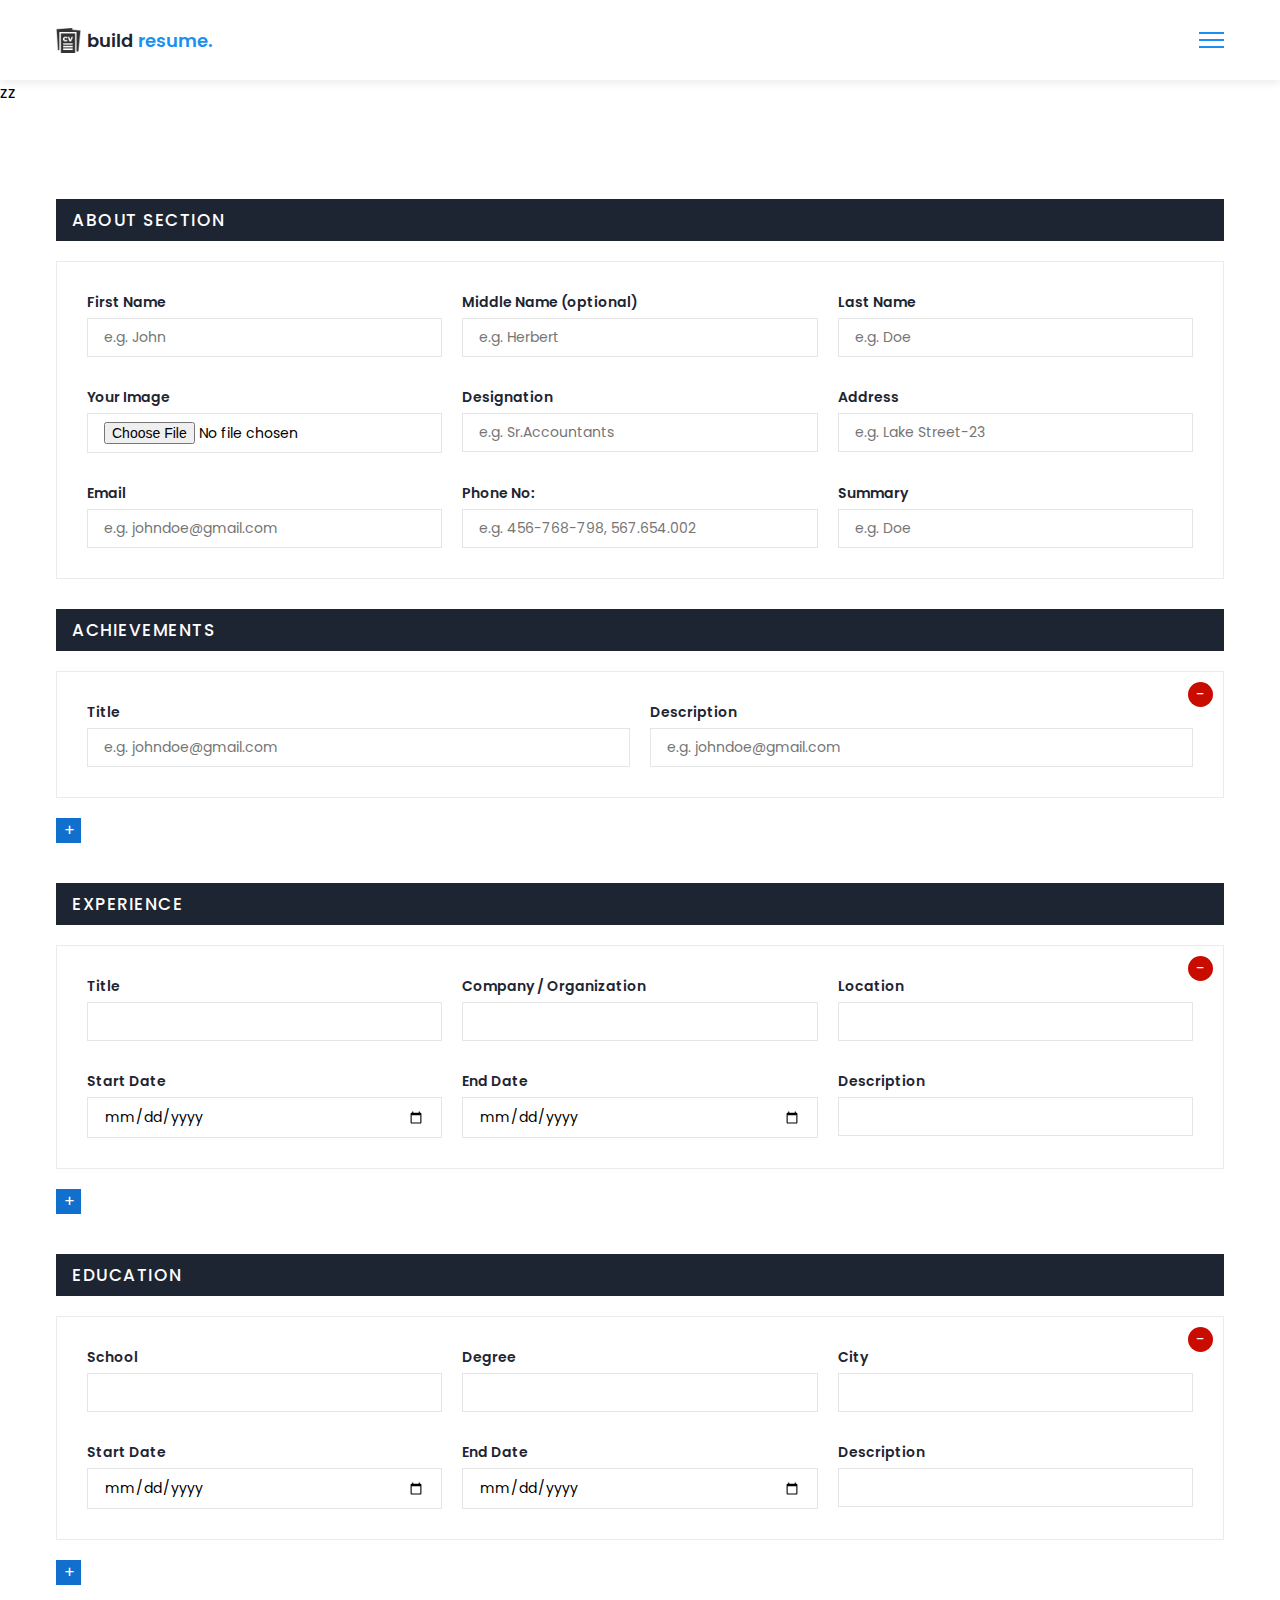
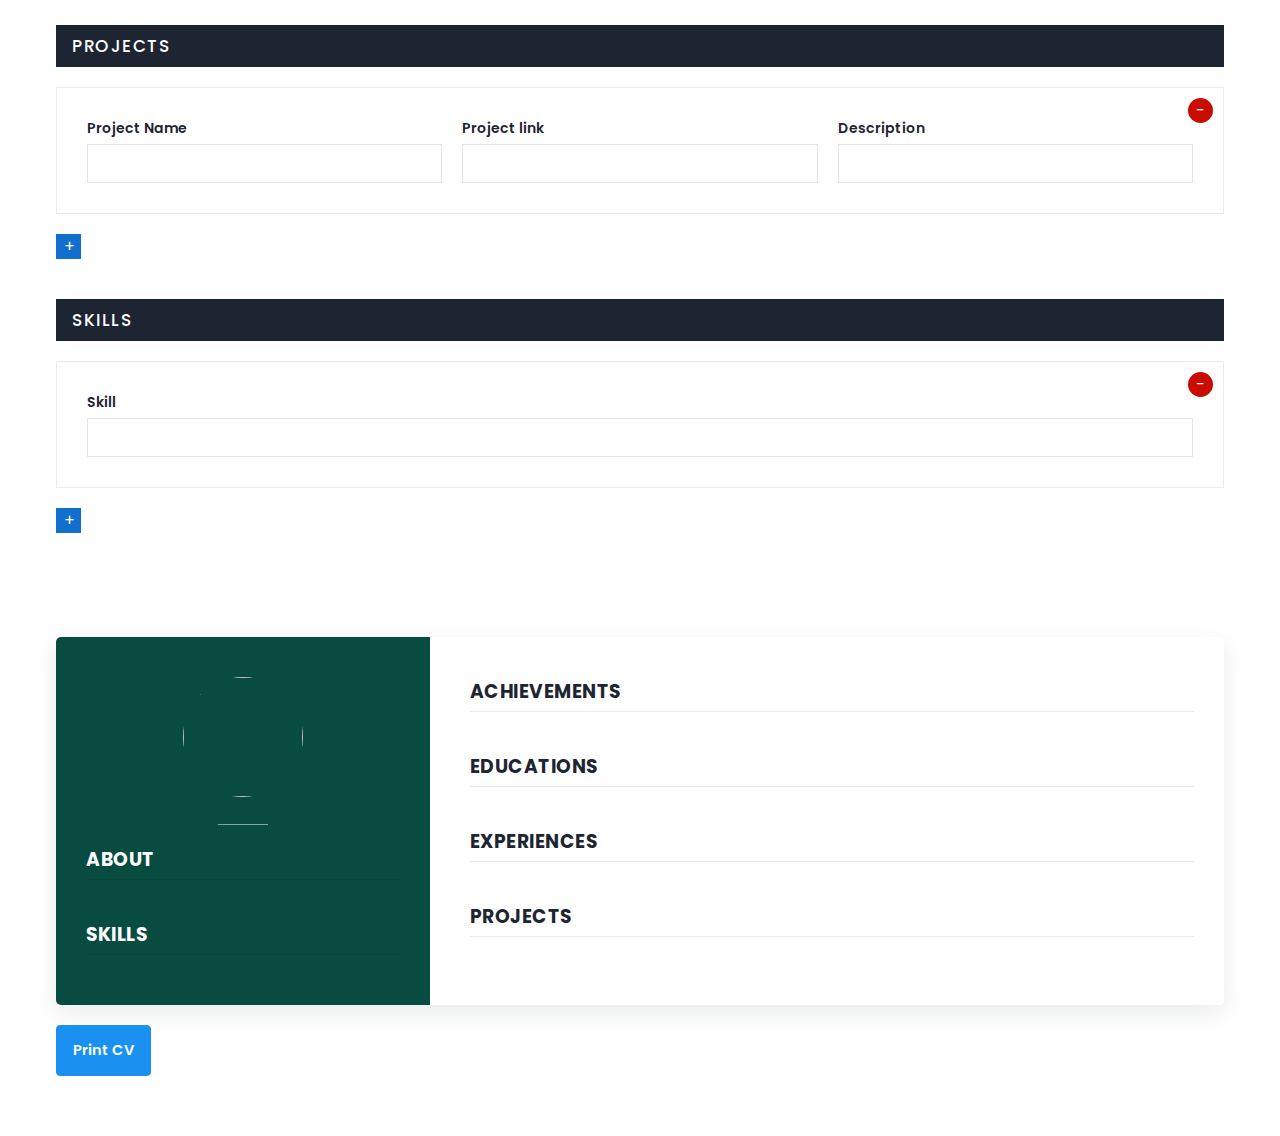
==== resume.html @ 057b0c8b "cv" ====
<!DOCTYPE html>
<html>
    <head>
        <meta charset="utf-8">
        <meta http-equiv="X-UA-Compatible" content="IE=edge">
        <title>Resume Page</title>
        <meta name="description" content="">
        <meta name="viewport" content="width=device-width, initial-scale=1">
        <!-- custom css -->
        <link rel="stylesheet" href="main.css">
    </head>
    <body>
        <nav class = "navbar bg-white">
            <div class="container">
                <div class = "navbar-content">
                    <div class = "brand-and-toggler">
                        <a href = "index.html" class = "navbar-brand">
                            <img src = "images/curriculum-vitae.png" alt = "" class = "navbar-brand-icon">
                            <span class = "navbar-brand-text">build <span>resume.</span>
                        </a>
                        <button type = "button" class = "navbar-toggler-btn">
                            <div class = "bars">
                                <div class = "bar"></div>
                                <div class = "bar"></div>
                                <div class = "bar"></div>
                            </div>
                        </button>
                    </div>
                </div>
            </div>
        </nav>
zz
        <section id = "about-sc" class = "">
            <div class = "container">
                <div class = "about-cnt">
                    <form action="" class="cv-form" id = "cv-form">
                        <div class = "cv-form-blk">
                            <div class = "cv-form-row-title">
                                <h3>about section</h3>
                            </div>
                            <div class = "cv-form-row cv-form-row-about">
                                <div class = "cols-3">
                                    <div class = "form-elem">
                                        <label for = "" class = "form-label">First Name</label>
                                        <input name = "firstname" type = "text" class = "form-control firstname" id = "" onkeyup="generateCV()" placeholder="e.g. John">
                                        <span class="form-text"></span>
                                    </div>
                                    <div class = "form-elem">
                                        <label for = "" class = "form-label">Middle Name <span class = "opt-text">(optional)</span></label>
                                        <input name = "middlename" type = "text" class = "form-control middlename" id = "" onkeyup="generateCV()" placeholder="e.g. Herbert">
                                        <span class="form-text"></span>
                                    </div>
                                    <div class = "form-elem">
                                        <label for = "" class = "form-label">Last Name</label>
                                        <input name = "lastname" type = "text" class = "form-control lastname" id = "" onkeyup="generateCV()" placeholder="e.g. Doe">
                                        <span class="form-text"></span>
                                    </div>
                                </div>

                                <div class="cols-3">
                                    <div class = "form-elem">
                                        <label for = "" class = "form-label">Your Image</label>
                                        <input name = "image" type = "file" class = "form-control image" id = "" accept = "image/*" onchange="previewImage()">
                                    </div>
                                    <div class = "form-elem">
                                        <label for = "" class = "form-label">Designation</label>
                                        <input name = "designation" type = "text" class = "form-control designation" id = "" onkeyup="generateCV()" placeholder="e.g. Sr.Accountants">
                                        <span class="form-text"></span>
                                    </div>
                                    <div class = "form-elem">
                                        <label for = "" class = "form-label">Address</label>
                                        <input name = "address" type = "text" class = "form-control address" id = "" onkeyup="generateCV()" placeholder="e.g. Lake Street-23">
                                        <span class="form-text"></span>
                                    </div>
                                </div>

                                <div class = "cols-3">
                                    <div class = "form-elem">
                                        <label for = "" class = "form-label">Email</label>
                                        <input name = "email" type = "text" class = "form-control email" id = "" onkeyup="generateCV()" placeholder="e.g. johndoe@gmail.com">
                                        <span class="form-text"></span>
                                    </div>
                                    <div class = "form-elem">
                                        <label for = "" class = "form-label">Phone No:</label>
                                        <input name = "phoneno" type = "text" class = "form-control phoneno" id = "" onkeyup="generateCV()" placeholder="e.g. 456-768-798, 567.654.002">
                                        <span class="form-text"></span>
                                    </div>
                                    <div class = "form-elem">
                                        <label for = "" class = "form-label">Summary</label>
                                        <input name = "summary" type = "text" class = "form-control summary" id = "" onkeyup="generateCV()" placeholder="e.g. Doe">
                                        <span class="form-text"></span>
                                    </div>
                                </div>
                            </div>
                        </div>

                        <div class="cv-form-blk">
                            <div class = "cv-form-row-title">
                                <h3>achievements</h3>
                            </div>

                            <div class = "row-separator repeater">
                                <div class = "repeater" data-repeater-list = "group-a">
                                    <div data-repeater-item>
                                        <div class = "cv-form-row cv-form-row-achievement">
                                            <div class = "cols-2">
                                                <div class = "form-elem">
                                                    <label for = "" class = "form-label">Title</label>
                                                    <input name = "achieve_title" type = "text" class = "form-control achieve_title" id = "" onkeyup="generateCV()" placeholder="e.g. johndoe@gmail.com">
                                                    <span class="form-text"></span>
                                                </div>
                                                <div class = "form-elem">
                                                    <label for = "" class = "form-label">Description</label>
                                                    <input name = "achieve_description" type = "text" class = "form-control achieve_description" id = "" onkeyup="generateCV()" placeholder="e.g. johndoe@gmail.com">
                                                    <span class="form-text"></span>
                                                </div>
                                            </div>
                                            <button data-repeater-delete type = "button" class = "repeater-remove-btn">-</button>
                                        </div>
                                    </div>
                                </div>
                                <button type = "button" data-repeater-create value = "Add" class = "repeater-add-btn">+</button>
                            </div>
                        </div>

                        <div class="cv-form-blk">
                            <div class = "cv-form-row-title">
                                <h3>experience</h3>
                            </div>

                            <div class = "row-separator repeater">
                                <div class = "repeater" data-repeater-list = "group-b">
                                    <div data-repeater-item>
                                        <div class = "cv-form-row cv-form-row-experience">
                                            <div class = "cols-3">
                                                <div class = "form-elem">
                                                    <label for = "" class = "form-label">Title</label>
                                                    <input name = "exp_title" type = "text" class = "form-control exp_title" id = "" onkeyup="generateCV()">
                                                    <span class="form-text"></span>
                                                </div>
                                                <div class = "form-elem">
                                                    <label for = "" class = "form-label">Company / Organization</label>
                                                    <input name = "exp_organization" type = "text" class = "form-control exp_organization" id = "" onkeyup="generateCV()">
                                                    <span class="form-text"></span>
                                                </div>
                                                <div class = "form-elem">
                                                    <label for = "" class = "form-label">Location</label>
                                                    <input name = "exp_location" type = "text" class = "form-control exp_location" id = "" onkeyup="generateCV()">
                                                    <span class="form-text"></span>
                                                </div>
                                            </div>

                                            <div class = "cols-3">
                                                <div class = "form-elem">
                                                    <label for = "" class = "form-label">Start Date</label>
                                                    <input name = "exp_start_date" type = "date" class = "form-control exp_start_date" id = "" onkeyup="generateCV()">
                                                    <span class="form-text"></span>
                                                </div>
                                                <div class = "form-elem">
                                                    <label for = "" class = "form-label">End Date</label>
                                                    <input name = "exp_end_date" type = "date" class = "form-control exp_end_date" id = "" onkeyup="generateCV()">
                                                    <span class="form-text"></span>
                                                </div>
                                                <div class = "form-elem">
                                                    <label for = "" class = "form-label">Description</label>
                                                    <input name = "exp_description" type = "text" class = "form-control exp_description" id = "" onkeyup="generateCV()">
                                                    <span class="form-text"></span>
                                                </div>
                                            </div>

                                            <button data-repeater-delete type = "button" class = "repeater-remove-btn">-</button>
                                        </div>
                                    </div>
                                </div>
                                <button type = "button" data-repeater-create value = "Add" class = "repeater-add-btn">+</button>
                            </div>
                        </div>

                        <div class="cv-form-blk">
                            <div class = "cv-form-row-title">
                                <h3>education</h3>
                            </div>

                            <div class = "row-separator repeater">
                                <div class = "repeater" data-repeater-list = "group-c">
                                    <div data-repeater-item>
                                        <div class = "cv-form-row cv-form-row-experience">
                                            <div class = "cols-3">
                                                <div class = "form-elem">
                                                    <label for = "" class = "form-label">School</label>
                                                    <input name = "edu_school" type = "text" class = "form-control edu_school" id = "" onkeyup="generateCV()">
                                                    <span class="form-text"></span>
                                                </div>
                                                <div class = "form-elem">
                                                    <label for = "" class = "form-label">Degree</label>
                                                    <input name = "edu_degree" type = "text" class = "form-control edu_degree" id = "" onkeyup="generateCV()">
                                                    <span class="form-text"></span>
                                                </div>
                                                <div class = "form-elem">
                                                    <label for = "" class = "form-label">City</label>
                                                    <input name = "edu_city" type = "text" class = "form-control edu_city" id = "" onkeyup="generateCV()">
                                                    <span class="form-text"></span>
                                                </div>
                                            </div>

                                            <div class = "cols-3">
                                                <div class = "form-elem">
                                                    <label for = "" class = "form-label">Start Date</label>
                                                    <input name = "edu_start_date" type = "date" class = "form-control edu_start_date" id = "" onkeyup="generateCV()">
                                                    <span class="form-text"></span>
                                                </div>
                                                <div class = "form-elem">
                                                    <label for = "" class = "form-label">End Date</label>
                                                    <input name = "edu_graduation_date" type = "date" class = "form-control edu_graduation_date" id = "" onkeyup="generateCV()">
                                                    <span class="form-text"></span>
                                                </div>
                                                <div class = "form-elem">
                                                    <label for = "" class = "form-label">Description</label>
                                                    <input name = "edu_description" type = "text" class = "form-control edu_description" id = "" onkeyup="generateCV()">
                                                    <span class="form-text"></span>
                                                </div>
                                            </div>

                                            <button data-repeater-delete type = "button" class = "repeater-remove-btn">-</button>
                                        </div>
                                    </div>
                                </div>
                                <button type = "button" data-repeater-create value = "Add" class = "repeater-add-btn">+</button>
                            </div>
                        </div>

                        <div class="cv-form-blk">
                            <div class = "cv-form-row-title">
                                <h3>projects</h3>
                            </div>

                            <div class = "row-separator repeater">
                                <div class = "repeater" data-repeater-list = "group-d">
                                    <div data-repeater-item>
                                        <div class = "cv-form-row cv-form-row-experience">
                                            <div class = "cols-3">
                                                <div class = "form-elem">
                                                    <label for = "" class = "form-label">Project Name</label>
                                                    <input name = "proj_title" type = "text" class = "form-control proj_title" id = "" onkeyup="generateCV()">
                                                    <span class="form-text"></span>
                                                </div>
                                                <div class = "form-elem">
                                                    <label for = "" class = "form-label">Project link</label>
                                                    <input name = "proj_link" type = "text" class = "form-control proj_link" id = "" onkeyup="generateCV()">
                                                    <span class="form-text"></span>
                                                </div>
                                                <div class = "form-elem">
                                                    <label for = "" class = "form-label">Description</label>
                                                    <input name = "proj_description" type = "text" class = "form-control proj_description" id = "" onkeyup="generateCV()">
                                                    <span class="form-text"></span>
                                                </div>
                                            </div>
                                            <button data-repeater-delete type = "button" class = "repeater-remove-btn">-</button>
                                        </div>
                                    </div>
                                </div>
                                <button type = "button" data-repeater-create value = "Add" class = "repeater-add-btn">+</button>
                            </div>
                        </div>

                        <div class="cv-form-blk">
                            <div class = "cv-form-row-title">
                                <h3>skills</h3>
                            </div>

                            <div class = "row-separator repeater">
                                <div class = "repeater" data-repeater-list = "group-e">
                                    <div data-repeater-item>
                                        <div class = "cv-form-row cv-form-row-skills">
                                            <div class = "form-elem">
                                                <label for = "" class = "form-label">Skill</label>
                                                <input name = "skill" type = "text" class = "form-control skill" id = "" onkeyup="generateCV()">
                                                <span class="form-text"></span>
                                            </div>
                                            
                                            <button data-repeater-delete type = "button" class = "repeater-remove-btn">-</button>
                                        </div>
                                    </div>
                                </div>
                                <button type = "button" data-repeater-create value = "Add" class = "repeater-add-btn">+</button>
                            </div>
                        </div>
                    </form>
                </div>
            </div>
        </section>

        <section id = "preview-sc" class = "print_area">
            <div class = "container">
                <div class = "preview-cnt">
                    <div class = "preview-cnt-l bg-green text-white">
                        <div class = "preview-blk">
                            <div class = "preview-image">
                                <img src = "" alt = "" id = "image_dsp"> 
                            </div>
                            <div class = "preview-item preview-item-name">
                                <span class = "preview-item-val fw-6" id = "fullname_dsp"></span>
                            </div>
                            <div class = "preview-item">
                                <span class = "preview-item-val text-uppercase fw-6 ls-1" id = "designation_dsp"></span>
                            </div>
                        </div>

                        <div class = "preview-blk">
                            <div class = "preview-blk-title">
                                <h3>about</h3>
                            </div>
                            <div class = "preview-blk-list">
                                <div class = "preview-item">
                                    <span class = "preview-item-val" id = "phoneno_dsp"></span>
                                </div>
                                <div class = "preview-item">
                                    <span class = "preview-item-val" id = "email_dsp"></span>
                                </div>
                                <div class = "preview-item">
                                    <span class = "preview-item-val" id = "address_dsp"></span>
                                </div>
                                <div class = "preview-item">
                                    <span class = "preview-item-val" id = "summary_dsp"></span>
                                </div>
                            </div>
                        </div>

                        <div class = "preview-blk">
                            <div class = "preview-blk-title">
                                <h3>skills</h3>
                            </div>
                            <div class = "skills-items preview-blk-list" id = "skills_dsp">
                                <!-- skills list here -->
                            </div>
                        </div>
                    </div>

                    <div class = "preview-cnt-r bg-white">
                        <div class = "preview-blk">
                            <div class = "preview-blk-title">
                                <h3>Achievements</h3>
                            </div>
                            <div class = "achievements-items preview-blk-list" id = "achievements_dsp"></div>
                        </div>

                        <div class = "preview-blk">
                            <div class = "preview-blk-title">
                                <h3>educations</h3>
                            </div>
                            <div class = "educations-items preview-blk-list" id = "educations_dsp"></div>
                        </div>

                        <div class = "preview-blk">
                            <div class = "preview-blk-title">
                                <h3>experiences</h3>
                            </div>
                            <div class = "experiences-items preview-blk-list" id = "experiences_dsp"></div>
                        </div>

                        <div class = "preview-blk">
                            <div class = "preview-blk-title">
                                <h3>projects</h3>
                            </div>
                            <div class = "projects-items preview-blk-list" id = "projects_dsp"></div>
                        </div>
                    </div>
                </div>
            </div>
        </section>

        <section class = "print-btn-sc">
            <div class = "container">
                <button type = "button" class = "print-btn btn btn-primary" onclick="printCV()">Print CV</button>
            </div>
        </section>


        

        <!-- jquery cdn -->
        <script src="https://code.jquery.com/jquery-3.6.4.js" integrity="sha256-a9jBBRygX1Bh5lt8GZjXDzyOB+bWve9EiO7tROUtj/E=" crossorigin="anonymous"></script>
        <!-- jquery repeater cdn -->
        <script src="https://cdnjs.cloudflare.com/ajax/libs/jquery.repeater/1.2.1/jquery.repeater.js" integrity="sha512-bZAXvpVfp1+9AUHQzekEZaXclsgSlAeEnMJ6LfFAvjqYUVZfcuVXeQoN5LhD7Uw0Jy4NCY9q3kbdEXbwhZUmUQ==" crossorigin="anonymous" referrerpolicy="no-referrer"></script>
        <!-- custom js -->
        <script src = "script.js"></script>
        <!-- app js -->
        <script src="app.js"></script>
    </body>
</html>
---- main.css ----
@import url('https://fonts.googleapis.com/css2?family=Manrope:wght@200;300;400;500;600;700;800&family=Poppins:ital,wght@0,100;0,200;0,300;0,400;0,500;0,600;0,700;0,800;0,900;1,100;1,200;1,300;1,400;1,500;1,600;1,700;1,800;1,900&display=swap');

:root{
    --clr-blue: #1A91F0;
    --clr-blue-mid: #1170CD;
    --clr-blue-dark: #1A1C6A;
    --clr-white: #fff;
    --clr-bright: #EFF2F9;
    --clr-dark: #1e2532;
    --clr-black: #000;
    --clr-grey: #656e83;
    --clr-green: #084C41;
    --font-poppins: 'Poppins', sans-serif;
    --font-manrope: 'Manrope', sans-serif;;
    --transition: all 300ms ease-in-out;
}

*{
    padding: 0;
    margin: 0;
    box-sizing: border-box;
}

html{
    font-size: 10px;
}

body{
    font-size: 1.6rem;
    font-family: var(--font-poppins);
}

button{
    border: none;
    background-color: transparent;
    outline: 0;
    cursor: pointer;
    font-family: inherit;
}

img{
    width: 100%;
    display: block;
}

a{
    text-decoration: none;
}

/* fonts */
.font-poppins{font-family: var(--font-poppins);}
.font-manrope{font-family: var(--font-manrope);}

/* text colors */
.text-blue{color: var(--clr-blue);}
.text-blue-mid{color: var(--clr-blue-mid);}
.text-blue-dark{color: var(--clr-blue-dark);}
.text-bright{color: var(--clr-bright);}
.text-dark{color: var(--clr-dark);}
.text-grey{color: var(--clr-grey);}
.text-white{color: var(--clr-white);}

/* backgrounds */
.bg-blue{background-color: var(--clr-blue);}
.bg-blue-mid{background-color: var(--clr-blue-mid);}
.bg-blue-dark{background-color: var(--clr-blue-dark);}
.bg-bright{background-color: var(--clr-bright);}
.bg-dark{background-color: var(--clr-dark);}
.bg-grey{background-color: var(--clr-grey);}
.bg-white{background-color: var(--clr-white);}
.bg-black{background-color: var(--clr-black);}
.bg-green{background-color: var(--clr-green);}

.text-center{ text-align: center;}
.text-left{text-align: left;}
.text-right{text-align: right;}
.text-uppercase{text-transform: uppercase;}
.text-lowercase{text-transform: lowercase;}
.text-capitalize{text-transform: capitalize;}
.text{
    color: var(--clr-dark);
    opacity: 0.9;
    margin: 2rem 0;
    line-height: 1.6;
}

.fw-2{font-weight: 200;}
.fw-3{font-weight: 300;}
.fw-4{font-weight: 400;}
.fw-5{font-weight: 500;}
.fw-6{font-weight: 600;}
.fw-7{font-weight: 700;}
.fw-8{font-weight: 800;}

.fs-13{font-size: 13px;}
.fs-14{font-size: 14px;}
.fs-15{font-size: 15px;}
.fs-16{font-size: 16px;}
.fs-17{font-size: 17px;}
.fs-18{font-size: 18px;}
.fs-19{font-size: 19px;}
.fs-20{font-size: 20px;}
.fs-21{font-size: 21px;}
.fs-22{font-size: 22px;}
.fs-23{font-size: 23px;}
.fs-24{font-size: 24px;}
.fs-25{font-size: 25px;}

.ls-1{letter-spacing: 1px;}
.ls-2{letter-spacing: 2px;}

.container{
    max-width: 1200px;
    margin: 0 auto;
    padding: 0 1.6rem;
}

/* bars button */
.bars{
    display: flex;
    flex-direction: column;
    justify-content: space-between;
    height: 16.5px;
    width: 25px;
}
.bars .bar{
    width: 100%;
    height: 2px;
    background-color: var(--clr-blue);
    transition: var(--transition);
}

.bars:hover .bar{
    background-color: var(--clr-dark);
}

/* buttons */
.btn{
    font-size: 14.5px;
    font-weight: 600;
    padding: 1.4rem 1.6rem;
    border-radius: 4px;
    display: inline-block;
}

.btn-primary{
    background-color: var(--clr-blue);
    color: var(--clr-white);
    border: 1px solid var(--clr-blue);
    transition: var(--transition);
}

.btn-primary:hover{
    background-color: transparent;
    color: var(--clr-dark);
    border-color: var(--clr-grey);
}

.btn-secondary{
    background-color: transparent;
    color: var(--clr-dark);
    border: 1px solid var(--clr-grey);
    transition: var(--transition);
}

.btn-secondary:hover{
    background-color: var(--clr-blue);
    color: var(--clr-white);
    border-color: var(--clr-blue);
}

.btn-group button:first-child, .btn-group a:first-child{
    margin-right: 1rem!important;
}

/* navbar part */
.navbar{
    height: 80px;
    display: flex;
    align-items: center;
    box-shadow: rgba(0, 0, 0, 0.08) 0px 3px 8px;
}

.navbar .container{
    width: 100%;
}

.navbar-brand{
    display: flex;
    align-items: center;
    justify-content: flex-start;
    font-size: 1.8rem;
}
.navbar-brand-text{
    color: var(--clr-dark);
    font-weight: 600;
}
.navbar-brand-text span{
    color: var(--clr-blue);
}
.navbar-brand-icon{
    width: 25px;
    margin-right: 6px;
    opacity: 0.8;
}
.brand-and-toggler{
    display: flex;
    align-items: center;
    justify-content: space-between;
}
.header{
    min-height: calc(100vh - 80px);
    display: flex;
    flex-direction: column;
    align-items: center;
    justify-content: center;
}
.header-content{
    max-width: 740px;
    margin-right: auto;
    margin-left: auto;
}
.header-content img{
    max-width: 760px;
    border-top-right-radius: 8px;
    border-top-left-radius: 8px;
    margin-top: 3.2rem;
}
.lg-title{
    margin: 1.4rem 0;
    font-size: 37px;
    line-height: 1.4;
    color: var(--clr-dark);
}
.header-content p{
    margin-bottom: 2.6rem;
    line-height: 1.6;
}


/* section one */
.section-one{
    padding: 64px 0;
    min-height: 80vh;
    display: flex;
    align-items: center;
}
.section-one-l img{
    max-width: 545px;
    margin-right: auto;
    margin-left: auto;
}
.section-one-r{
    margin-top: 4rem;
}

.section-one .btn-group{
    margin-top: 2rem;
}
.section-one-r{
    max-width: 545px;
    margin-right: auto;
    margin-left: auto;
}
.section-one-r .btn-group{
    margin-top: 3rem;
}

/* section two */
.section-two{
    padding: 64px 0;
}
.section-two .section-items{
    display: grid;
    gap: 2rem;
}

.section-two .section-item{
    max-width: 350px;
    text-align: center;
    margin-right: auto;
    margin-left: auto;
}
.section-two .section-item-icon{
    margin: 1rem 0;
}
.section-two .section-item-icon img{
    width: 80px;
    margin-right: auto;
    margin-left: auto;
}
.section-two .section-item-title{
    color: var(--clr-blue-dark);
    font-size: 1.8rem;
    font-weight: 600;
}
.section-two .text{
    margin: 0.9rem 0;
}

/* footer */
.footer{
    padding: 3rem 0;
}
.footer-content p{
    color: var(--clr-grey);
}
.footer-content p span{
    color: var(--clr-white);
}

/* media queries */
@media screen and (min-width: 768px){
    .section-two .section-items{
        grid-template-columns: repeat(2, 1fr);
    }
}

@media screen and (min-width: 992px){
    .section-one-content{
        display: grid;
        grid-template-columns: repeat(2, 1fr);
        column-gap: 3rem;
    }
    .section-one-r{
        text-align: left;
    }
    .section-two .section-items{
        grid-template-columns: repeat(3, 1fr);
    }
    .section-two .section-item{
        text-align: left;
    }
    .section-two .section-item-icon img{
        margin-left: 0;
    }
}



/* resume page */
#about-sc{
    padding: 64px 0;
}

.cv-form-row-title{
    background-color: var(--clr-dark);
    padding: 0.8rem 1.6rem;
    margin-bottom: 2rem;
}

.cv-form-row-title h3{
    color: var(--clr-white);
    font-weight: 500;
    text-transform: uppercase;
    letter-spacing: 1.5px;
    font-size: 1.7rem;
}
.cv-form-blk{
    margin: 3rem 0;
}
.cv-form-row{
    padding: 3rem 2rem 0 2rem;
    border: 1px solid rgba(0, 0, 0, 0.08);
    margin-bottom: 1rem;
    position: relative;
}
textarea{
    resize: none;
}
.form-elem{
    margin-bottom: 3rem;
    position: relative;
}
.form-label{
    display: block;
    font-weight: 600;
    font-size: 14px;
    color: var(--clr-dark);
    margin-bottom: 0.5rem;
}
.form-control{
    border-radius: none;
    border: 1px solid rgba(0, 0, 0, 0.1);
    font-size: 14px;
    padding: 0.8rem 1.6rem;
    font-family: inherit;
    width: 100%;
    outline: 0;
    transition: var(--transition);
}

.form-control:focus{
    border-color: rgba(0, 0, 0, 0.3);
}
.form-text{
    color: #ca0b00;
    font-size: 12px;
    position: absolute;
    letter-spacing: 0.5px;
    top: calc(100% + 2px);
    left: 0;
    width: 100%;
}
.cols-3, .cols-2{
    display: grid;
}
.repeater-add-btn{
    width: 25px;
    height: 25px;
    background-color: var(--clr-blue-mid);
    font-size: 1.6rem;
    color: var(--clr-white);
    margin: 1rem 0;
}
.repeater-remove-btn{
    position: absolute;
    top: 10px;
    right: 10px;
    z-index: 999;
    width: 25px;
    height: 25px;
    border-radius: 50%;
    background-color: #ca0b00;
    color: var(--clr-white);
    font-size: 1.6rem;
}

/* preview section */
.preview-cnt{
    border-radius: 5px;
    display: grid;
    grid-template-columns: 32% auto;
    box-shadow: rgba(149, 157, 165, 0.2) 0px 8px 24px;
    overflow: hidden;
}

.preview-cnt-l{
    padding: 3rem 3rem 2rem 3rem;
}
.preview-cnt-r{
    padding: 3rem 3rem 3rem 4rem;
}
.preview-cnt-l .preview-blk:nth-child(1){
    text-align: center;
}
.preview-image{
    width: 120px;
    height: 120px;
    border-radius: 50%;
    overflow: hidden;
    margin-right: auto;
    margin-left: auto;
}
.preview-image img{
    width: 100%;
    height: 100%;
    object-fit: cover;
}
.preview-item-name{
    font-size: 2.4rem;
    font-weight: 600;
    margin: 1.8rem 0;
    position: relative;
}
.preview-item-name::after{
    position: absolute;
    content: "";
    bottom: -10px;
    width: 50px;
    height: 1.5px;
    background-color: rgba(255, 255, 255, 0.5);
    left: 50%;
    transform: translateX(-50%);
}
.preview-blk{
    padding: 1rem 0;
    margin-bottom: 1rem;
}
.preview-blk-title h3{
    text-transform: uppercase;
    letter-spacing: 0.5px;
    border-bottom: 0.5px solid rgba(0, 0, 0, 0.08);
    padding-bottom: 0.5rem;
}
.preview-blk-title{
    margin-bottom: 1rem;
}
.preview-blk-list .preview-item{
    font-size: 1.5rem;
    margin-bottom: 0.2rem;
    opacity: 0.95;
}
.preview-cnt-r .preview-blk-title{
    color: var(--clr-dark);
}
.preview-cnt-r .preview-blk-list .preview-item{
    margin-top: 1.8rem;
}

.achievements-items.preview-blk-list .preview-item span:first-child,
.educations-items.preview-blk-list .preview-item span:first-child,
.experiences-items.preview-blk-list .preview-item span:first-child{
    display: block;
    font-weight: 600;
    margin-bottom: 1rem;
    background-color: rgba(0, 0, 0, 0.03);
}

.educations-items.preview-blk-list .preview-item span:nth-child(2),
.experiences-items.preview-blk-list .preview-item span:nth-child(2){
    font-weight: 600;
    margin-right: 1rem;
}

.educations-items.preview-blk-list .preview-item span:nth-child(3),
.experiences-items.preview-blk-list .preview-item span:nth-child(3){
    font-style: italic;
    margin-right: 1rem;
}

.educations-items.preview-blk-list .preview-item span:nth-child(4),
.educations-items.preview-blk-list .preview-item span:nth-child(5),
.experiences-items.preview-blk-list .preview-item span:nth-child(4),
.experiences-items.preview-blk-list .preview-item span:nth-child(5){
    margin-right: 1rem;
    background-color: var(--clr-green);
    color: var(--clr-white);
    padding: 0 1rem;
    border-radius: 0.6rem;
}

.educations-items.preview-blk-list .preview-item span:nth-child(6),
.experiences-items.preview-blk-list .preview-item span:nth-child(6){
    font-size: 13.5px;
    display: block;
    opacity: 0.8;
    margin-top: 1rem;
}
.projects-items.preview-blk-list .preview-item span{
    display: block;
}

@media screen and (min-width: 768px){
    .cols-3{
        grid-template-columns: repeat(3, 1fr);
        column-gap: 2rem;
    }
    .cols-2{
        grid-template-columns: repeat(2, 1fr);
        column-gap: 2rem;
    }
}

@media screen and (min-width: 992px){
    .cv-form-row{
        padding: 3rem 3rem 0rem 3rem;
    }
    .cols-3{
        grid-template-columns: repeat(3, 1fr);
    }
}

.print-btn-sc{
    margin: 2rem 0 6rem 0;
}

/* print section */
@media print{
    body *{
        visibility: hidden;
    }

    .non_print_area{
        display: none;
    }

    .print_area, .print_area *{
        visibility: visible;
    }

    .print_area{
        width: 100%;
        position: absolute;
        left: 0;
        top: 0;
        overflow: hidden;
    }
}
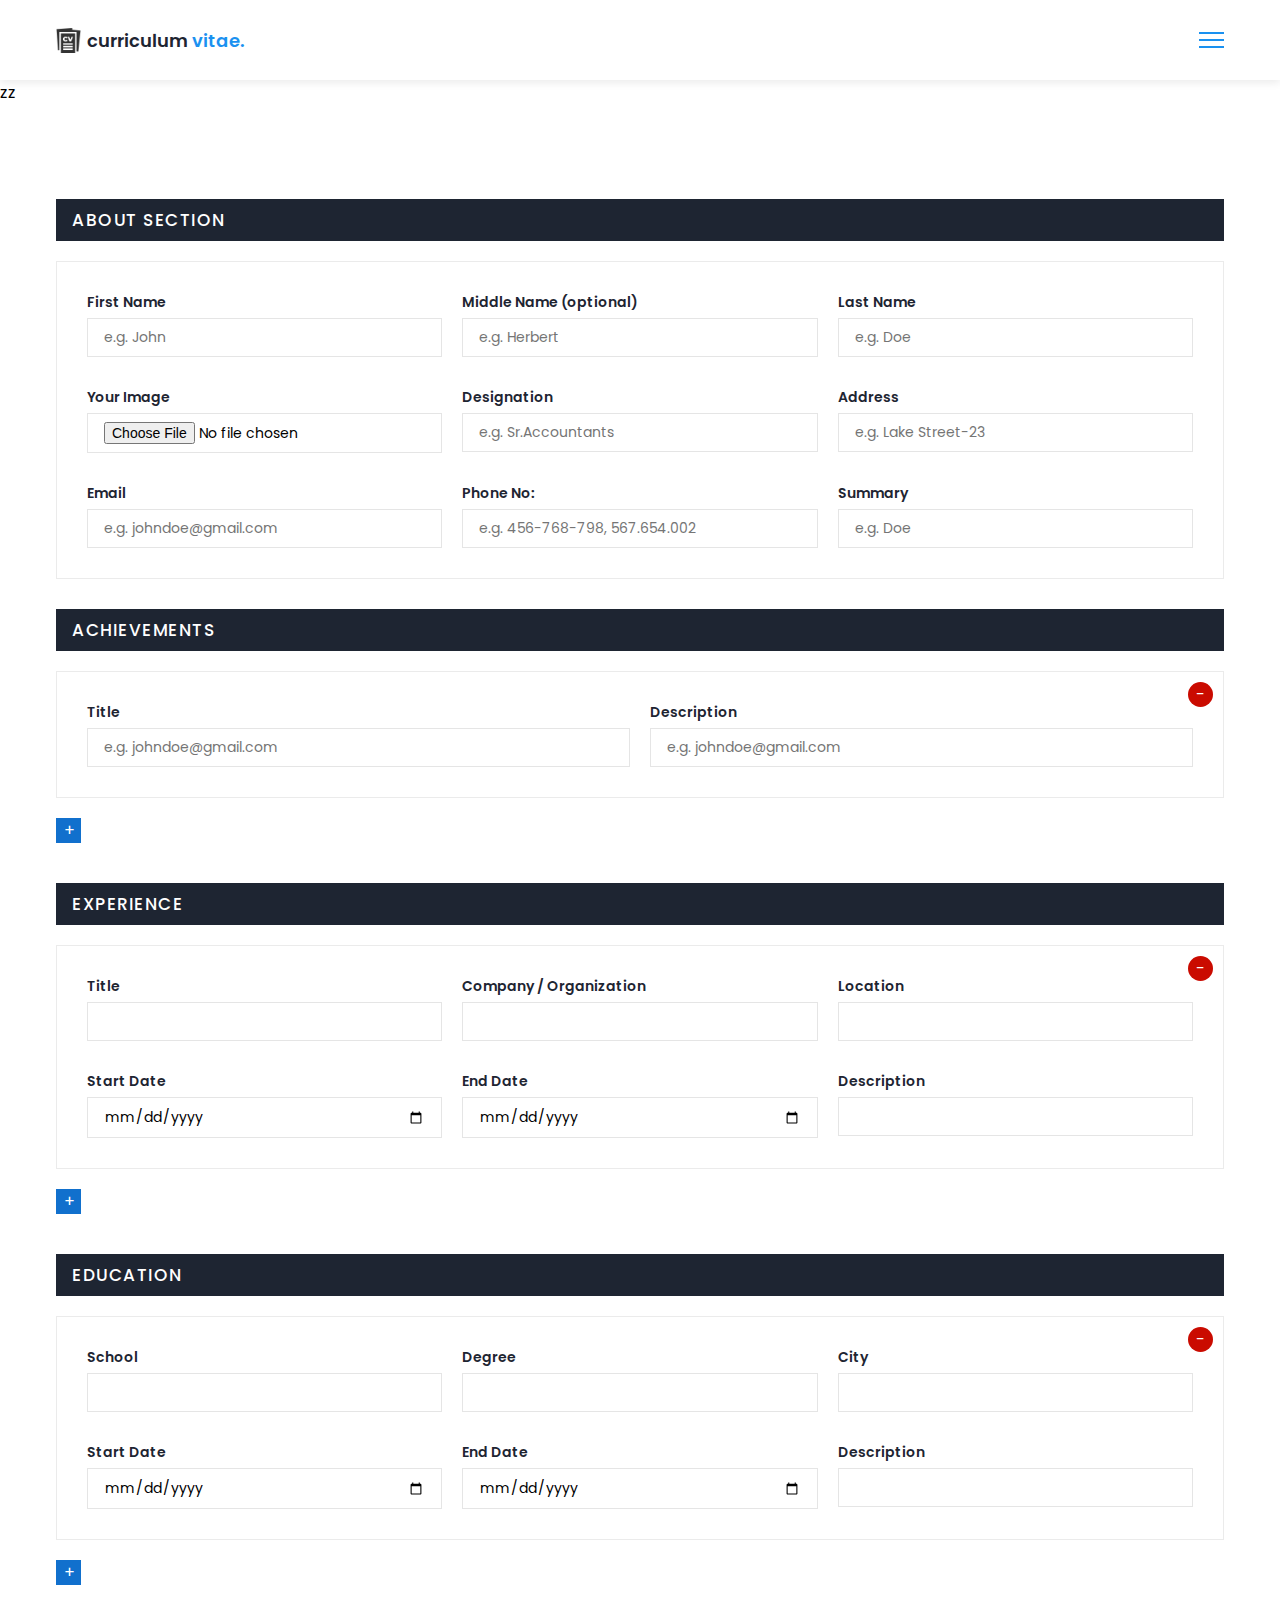
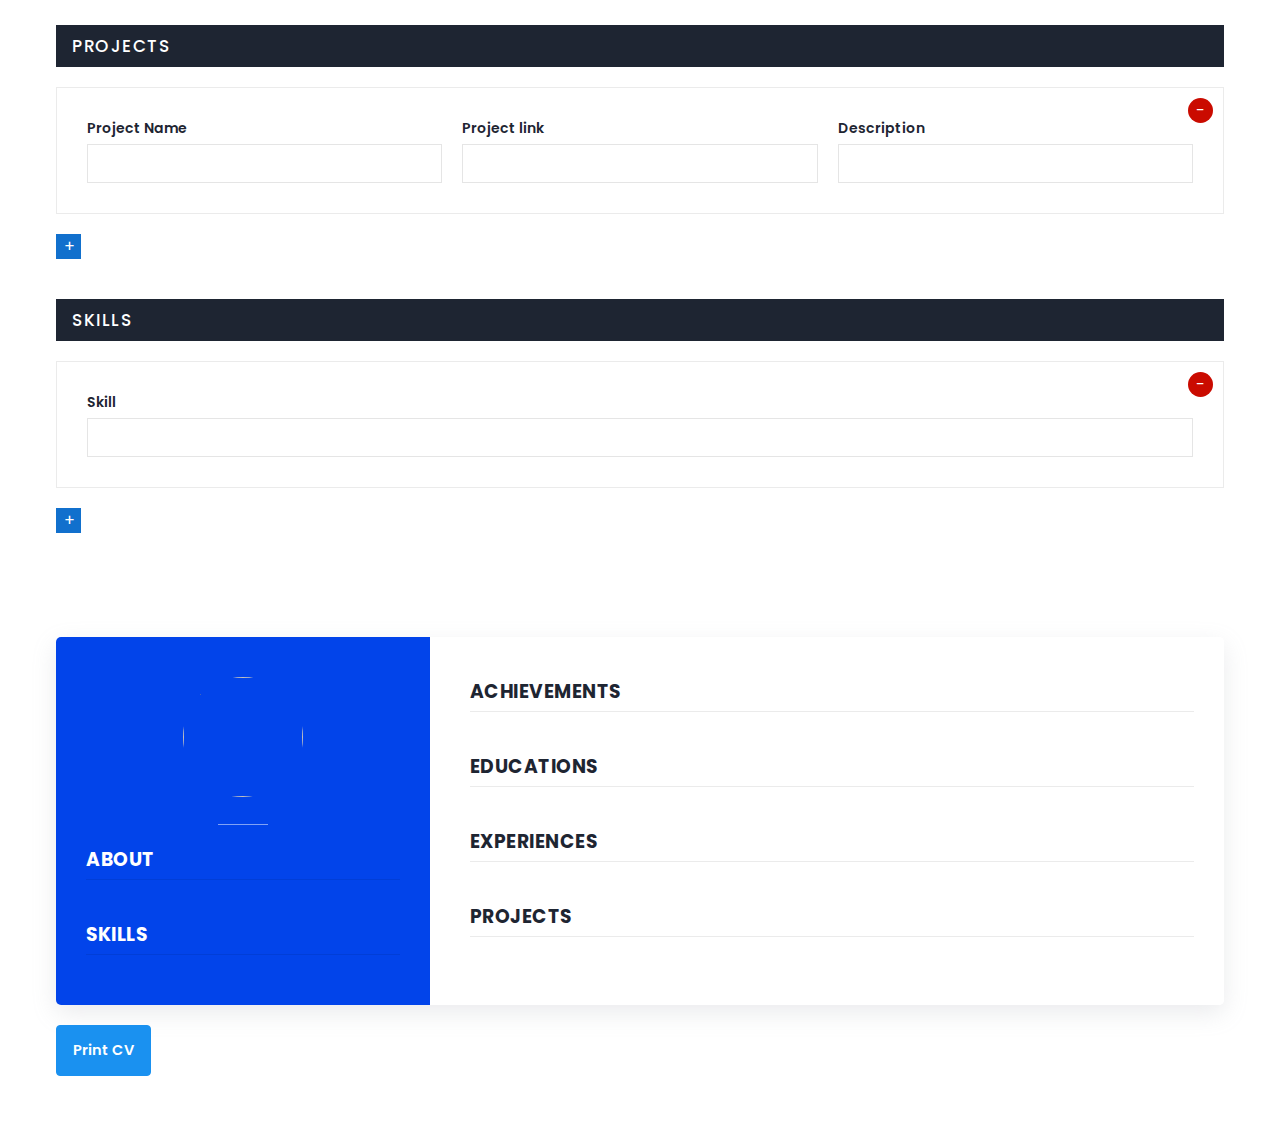
==== commit f3eff483: "cv1" ====
--- a/resume.html
+++ b/resume.html
@@ -16,7 +16,7 @@
                     <div class = "brand-and-toggler">
                         <a href = "index.html" class = "navbar-brand">
                             <img src = "images/curriculum-vitae.png" alt = "" class = "navbar-brand-icon">
-                            <span class = "navbar-brand-text">build <span>resume.</span>
+                            <span class = "navbar-brand-text">curriculum <span> vitae.</span>
                         </a>
                         <button type = "button" class = "navbar-toggler-btn">
                             <div class = "bars">
--- a/main.css
+++ b/main.css
@@ -9,7 +9,7 @@
     --clr-dark: #1e2532;
     --clr-black: #000;
     --clr-grey: #656e83;
-    --clr-green: #084C41;
+    --clr-green: #0244ea;
     --font-poppins: 'Poppins', sans-serif;
     --font-manrope: 'Manrope', sans-serif;;
     --transition: all 300ms ease-in-out;
